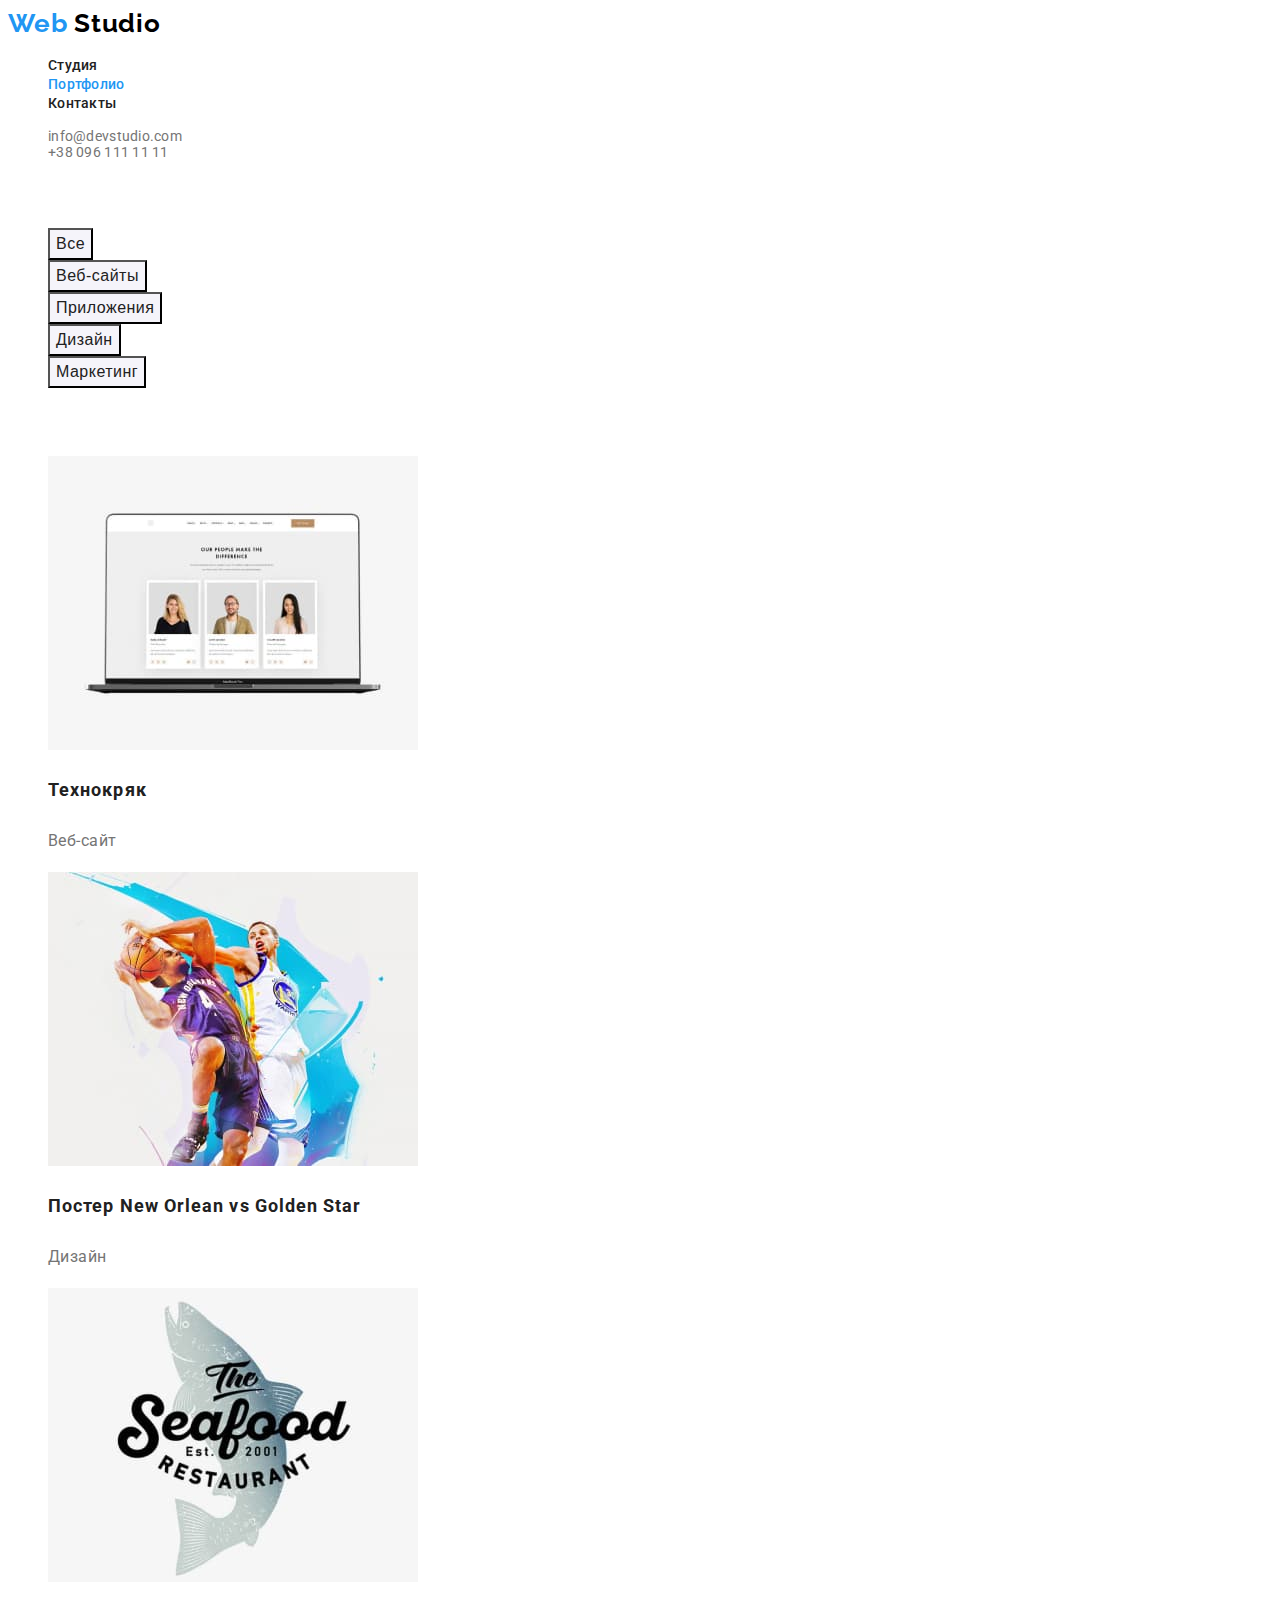
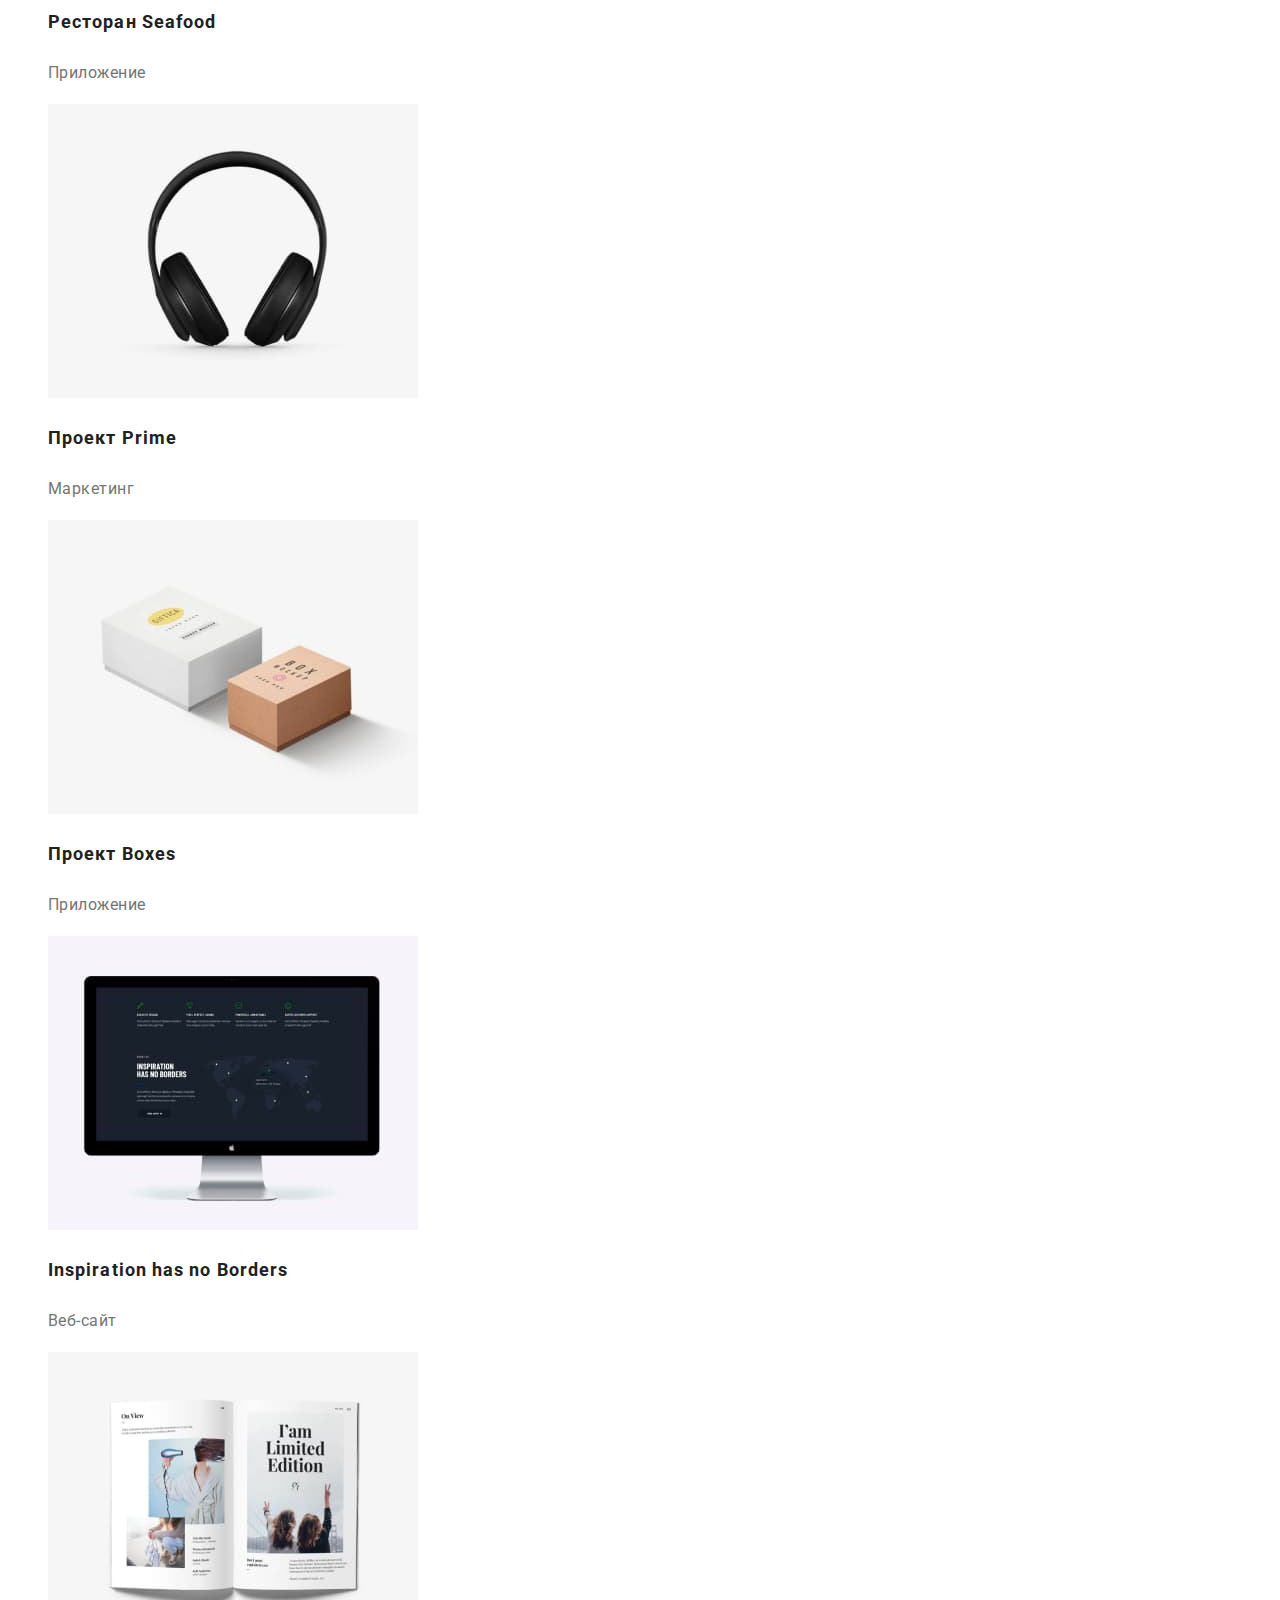
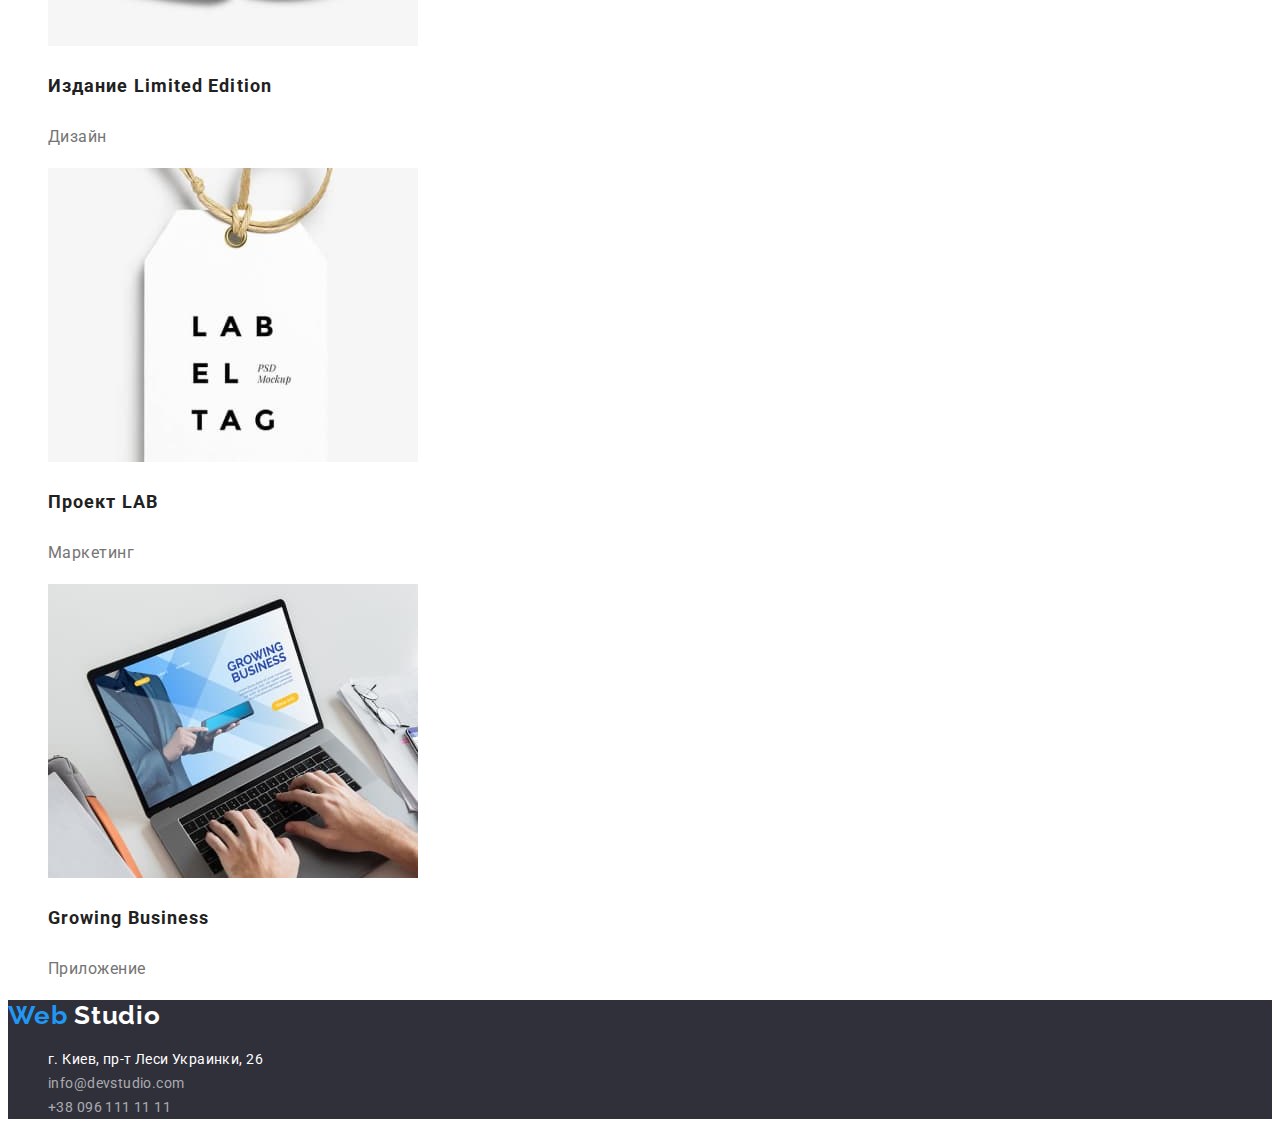
==== portfolio.html @ 142a0dac "Home_work_02" ====
<!DOCTYPE html>
<html lang="ru">
<head>
    <meta charset="UTF-8">
    <meta http-equiv="X-UA-Compatible" content="IE=edge">
    <meta name="viewport" content="width=device-width, initial-scale=1.0">
    <title>Home_Work_02</title>
    <link rel="stylesheet" href="./css/styles.css">
    <link rel="preconnect" href="https://fonts.googleapis.com">
    <link rel="preconnect" href="https://fonts.gstatic.com" crossorigin>
    <link
        href="https://fonts.googleapis.com/css2?family=Raleway:wght@400;700&family=Roboto:wght@400;500;700;900&display=swap"
        rel="stylesheet">
</head>
<body>

    <!-- Шапка сайта -->
    <header>
        <nav>
            <a href="" lang="en" class="logo"> <span class="part-1">Web</span> <span class="part-2">Studio</span> </a>
    
            <ul class="site-nav list">
                <li><a href="./index.html" class="link">Студия</a></li>
                <li><a href="" class="link current">Портфолио</a>
                </li>
                <li><a href="" class="link">Контакты</a></li>
            </ul>
        </nav>
        <ul class="nav-contacts">
            <li>
                <a href="mailto:info@devstudio.com" class="nav-contacts">info@devstudio.com</a>
            </li>
            <li>
                <a href="tel:+380961111111" class="nav-contacts">+38 096 111 11 11</a>
            </li>
        </ul>
    </header>

    <main>
    <!-- Кнопки фильтры -->  
    <section class="filters">
        <h2 class="advances-title">Кнопки фильтры - скрываемый заголовок</h2>
        <ul class="list">
            <li>
                <button type="button" class="filter">Все</button>
            </li>
            <li>
                <button type="button" class="filter">Веб-сайты</button>
            </li>
            <li>
                <button type="button" class="filter">Приложения</button>
            </li>
            <li>
                <button type="button" class="filter">Дизайн</button>
            </li>
            <li>
                <button type="button" class="filter">Маркетинг</button>
            </li>
        </ul>
    </section>

    <!-- Проекты -->
    <section class="projects">
        <h2 class="advances-title">Проекты - скрываемый заголовок</h2>
        <ul class="list">
            <li class="">
                <img src="./images/project-1.jpg" alt="Технокряк" width="370">
                <h3 class="project-name">Технокряк</h3>
                <p class="project-type">Веб-сайт</p>
            </li>
            <li class="">
                <img src="./images/project-2.jpg" alt="Постер New Orlean vs Golden Star" width="370">
                <h3 class="project-name">Постер <span lang="en">New Orlean vs Golden Star</span> </h3>
                <p class="project-type">Дизайн</p>
            </li>
            <li class="">
                <img src="./images/project-3.jpg" alt="Ресторан Seafood" width="370">
                <h3 class="project-name">Ресторан <span lang="en">Seafood</span> </h3>
                <p class="project-type">Приложение</p>
            </li>
            <li class="">
                <img src="./images/project-4.jpg" alt="Проект Prime" width="370">
                <h3 class="project-name">Проект <span lang="en">Prime</span> </h3>
                <p class="project-type">Маркетинг</p>
            </li>
            <li class="">
                <img src="./images/project-5.jpg" alt="Проект Boxes" width="370">
                <h3 class="project-name">Проект <span lang="en">Boxes</span> </h3>
                <p class="project-type">Приложение</p>
            </li>
            <li class="">
                <img src="./images/project-6.jpg" alt="Inspiration has no Borders" width="370">
                <h3 lang="en" class="project-name">Inspiration has no Borders</h3>
                <p class="project-type">Веб-сайт</p>
            </li>
            <li class="">
                <img src="./images/project-7.jpg" alt="Издание Limited Edition" width="370">
                <h3 class="project-name">Издание <span lang="en">Limited Edition</span> </h3>
                <p class="project-type">Дизайн</p>
            </li>
            <li class="">
                <img src="./images/project-8.jpg" alt="Проект LAB" width="370">
                <h3 class="project-name">Проект <span lang="en">LAB</span> </h3>
                <p class="project-type">Маркетинг</p>
            </li>
            <li class="">
                <img src="./images/project-9.jpg" alt="Growing Business" width="370">
                <h3 lang="en" class="project-name">Growing Business</h3>
                <p class="project-type">Приложение</p>
            </li>
        </ul>
    </section>

    </main>

    <!-- Футер -->
    <footer class="footer">
        <a href="" lang="en" class="logo"> <span class="part-1">Web</span> <span class="part-3">Studio</span> </a>
        <address>
            <ul class="list">
                <li><a href="" class="footer-address">г. Киев, пр-т Леси Украинки, 26</a></li>
                <li><a href="mailto:info@devstudio.com" class="footer-item">info@devstudio.com</a></li>
                <li><a href="tel:+380961111111" class="footer-item">+38 096 111 11 11</a></li>
            </ul>
        </address>
    </footer>
    
</body>
</html>
---- css/styles.css ----
:root {
  --main-text-color: #757575;
  --title-text-color: #212121;
  --accent-color: #2196f3;
  --primary-white-color: #ffffff;
  --primary-black-color: #000000;
}

body {
  background-color: var(--primary-white-color);
  font-family: Roboto, Raleway, sans-serif;
  color: var(--main-text-color);
}

.list {
  list-style: none;
}

/* Шапка сайта */
/* WebStudio */

.logo {
  font-family: Raleway, sans-serif;
  font-style: normal;
  font-weight: bold;
  font-size: 26px;
  line-height: 31px;
  letter-spacing: 0.03em;
  text-decoration: none;
}

.logo .part-1 {
  color: var(--accent-color);
}

.logo .part-2 {
  color: var(--primary-black-color);
}

/* Nav Lists */

.site-nav .link {
  font-weight: 500;
  font-size: 14px;
  line-height: 16px;
  letter-spacing: 0.02em;
  color: var(--title-text-color);
  text-decoration: none;
}

.site-nav .link.current {
  color: var(--accent-color);
}

.site-nav .link:hover,
.site-nav .link:focus {
  color: var(--accent-color);
}

.nav-contacts {
  font-size: 14px;
  line-height: 16px;
  letter-spacing: 0.02em;
  list-style: none;
  text-decoration: none;
  color: var(--main-text-color);
}

.nav-contacts:hover,
.nav-contacts:focus {
  color: var(--accent-color);
}

/* Герой */

.hero {
  background-color: #2f303a;
}

.hero-title {
  font-weight: 900;
  font-size: 44px;
  line-height: 60px;
  text-align: center;
  letter-spacing: 0.06em;
  text-transform: uppercase;
  color: var(--primary-white-color);
}

.button.primary {
  font-size: 16px;
  line-height: 30px;
  display: flex;
  align-items: center;
  text-align: center;
  letter-spacing: 0.06em;
  color: var(--primary-white-color);
  background-color: var(--accent-color);
  cursor: pointer;
}

/* Преимущества */

.advances-title {
  color: var(--primary-white-color);
}

.advances-item-title {
  font-weight: bold;
  font-size: 14px;
  line-height: 16px;
  letter-spacing: 0.03em;
  text-transform: uppercase;
  color: var(--title-text-color);
}

.advances-item {
  font-size: 14px;
  line-height: 24px;
  letter-spacing: 0.03em;
  color: var(--main-text-color);
}

/* Чем мы занимаемся */

.work-title {
  font-weight: bold;
  font-size: 36px;
  line-height: 42px;
  text-align: center;
  letter-spacing: 0.03em;
  color: var(--title-text-color);
}

/* Наша команда */

.team {
  background-color: #f5f4fa;
}

.team-title {
  font-weight: bold;
  font-size: 36px;
  line-height: 42px;
  text-align: center;
  letter-spacing: 0.03em;
  color: var(--title-text-color);
}

.team-member {
  background: var(--primary-white-color);
  box-shadow: 0px 1px 3px rgba(0, 0, 0, 0.12), 0px 1px 1px rgba(0, 0, 0, 0.14),
    0px 2px 1px rgba(0, 0, 0, 0.2);
  border-radius: 0px 0px 4px 4px;
}

.team-member-name {
  font-weight: 500;
  font-size: 16px;
  line-height: 19px;
  text-align: center;
  letter-spacing: 0.03em;
  color: var(--title-text-color);
}

.team-member-job {
  font-weight: normal;
  font-size: 16px;
  line-height: 19px;
  text-align: center;
  letter-spacing: 0.03em;
  color: var(--main-text-color);
}

/* Футер */

.footer {
  background-color: #2f303a;
}

.logo .part-3 {
  color: var(--primary-white-color);
}

.footer-address {
  font-size: 14px;
  line-height: 24px;
  letter-spacing: 0.03em;
  color: var(--primary-white-color);
  text-decoration: none;
  font-style: normal;
}

.footer-item {
  font-size: 14px;
  line-height: 24px;
  letter-spacing: 0.03em;
  color: rgba(255, 255, 255, 0.6);
  text-decoration: none;
  font-style: normal;
}

.footer-address:hover,
.footer-address:focus,
.footer-item:hover,
.footer-item:focus {
  color: var(--accent-color);
}

/* Портфолио Кнопки фильтры */

.filters {
  background-color: var(--primary-white-color);
}

.filter {
  font-weight: 500;
  font-size: 16px;
  line-height: 26px;
  text-align: center;
  letter-spacing: 0.03em;
  color: var(--title-text-color);
  background-color: #f5f4fa;
  cursor: pointer;
}

.filter:hover,
.filter:focus {
  color: var(--primary-white-color);
  background-color: var(--accent-color);
}

/* Портфолио Проекты */

.projects {
  background: var(--primary-white-color);
}

.project-name {
  font-weight: bold;
  font-size: 18px;
  line-height: 36px;
  letter-spacing: 0.06em;
  color: var(--title-text-color);
}

.project-type {
  font-weight: normal;
  font-size: 16px;
  line-height: 30px;
  letter-spacing: 0.03em;
  color: var(--main-text-color);
}
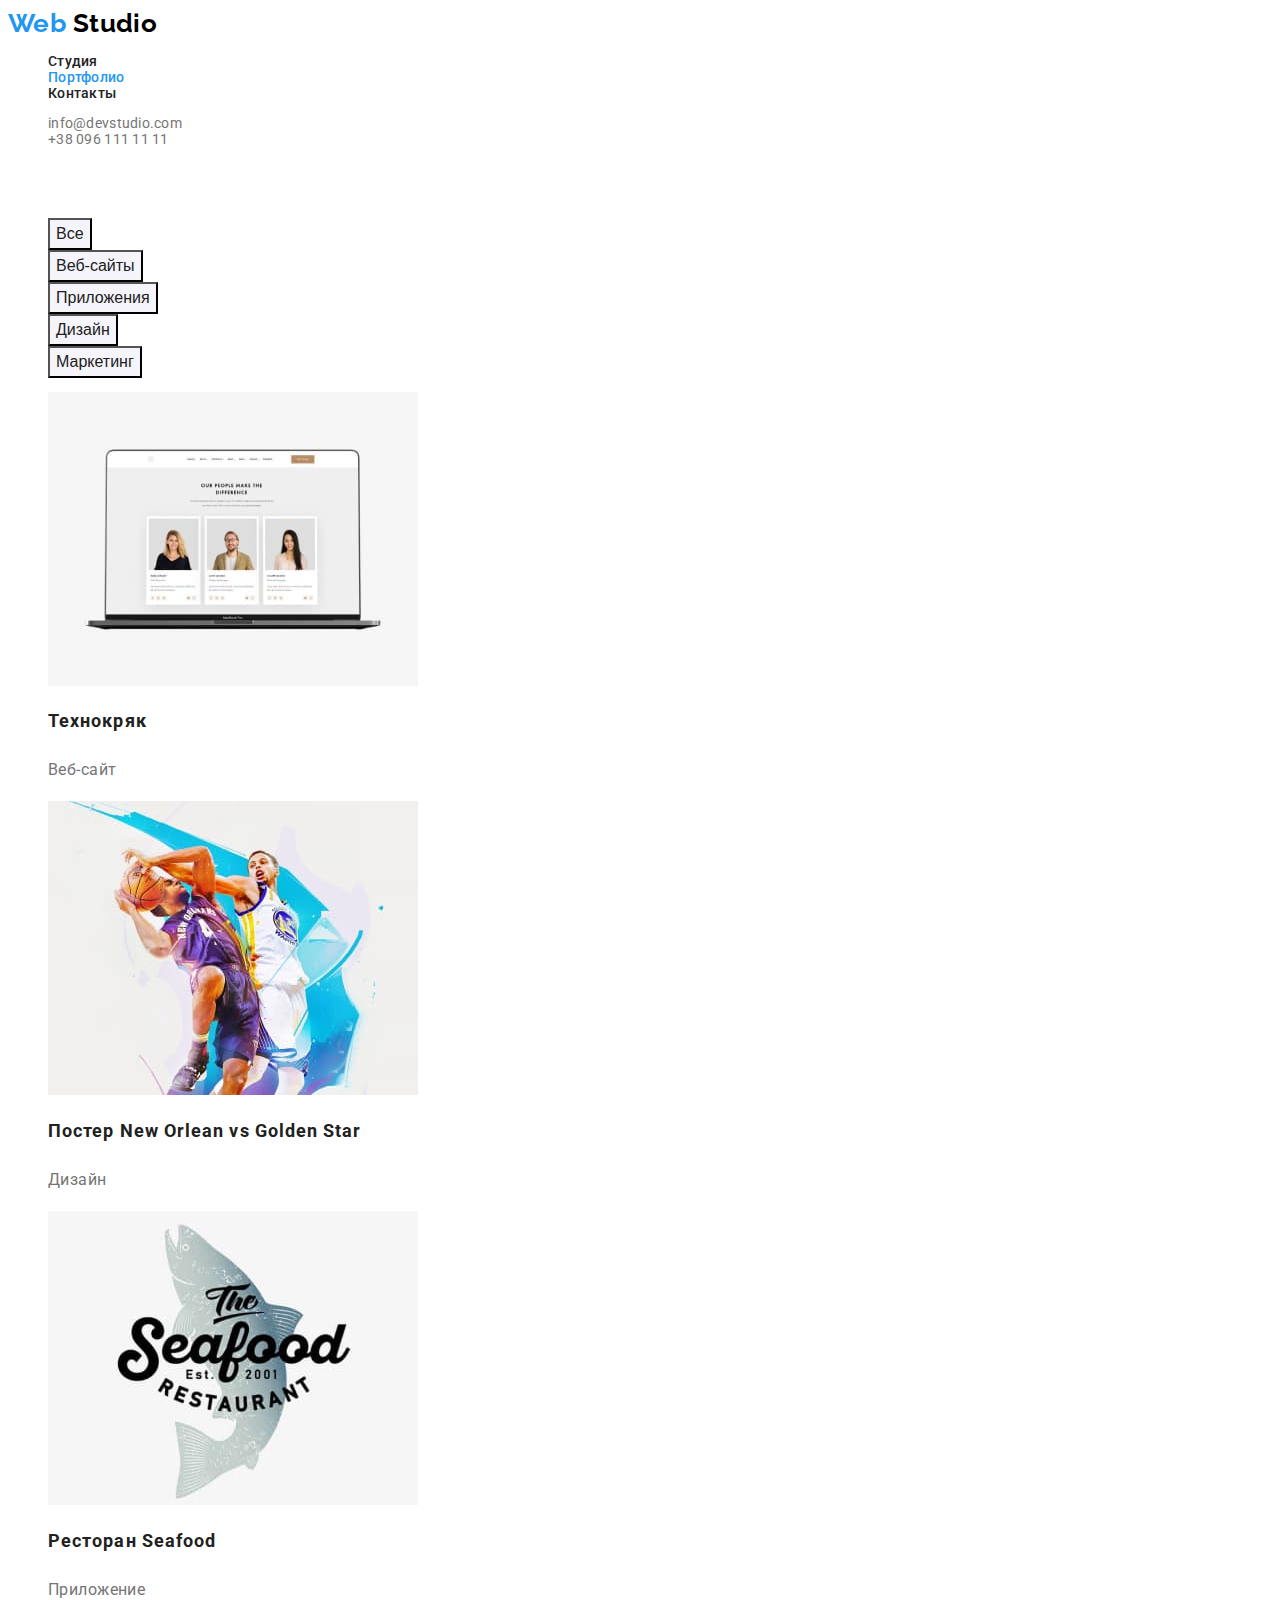
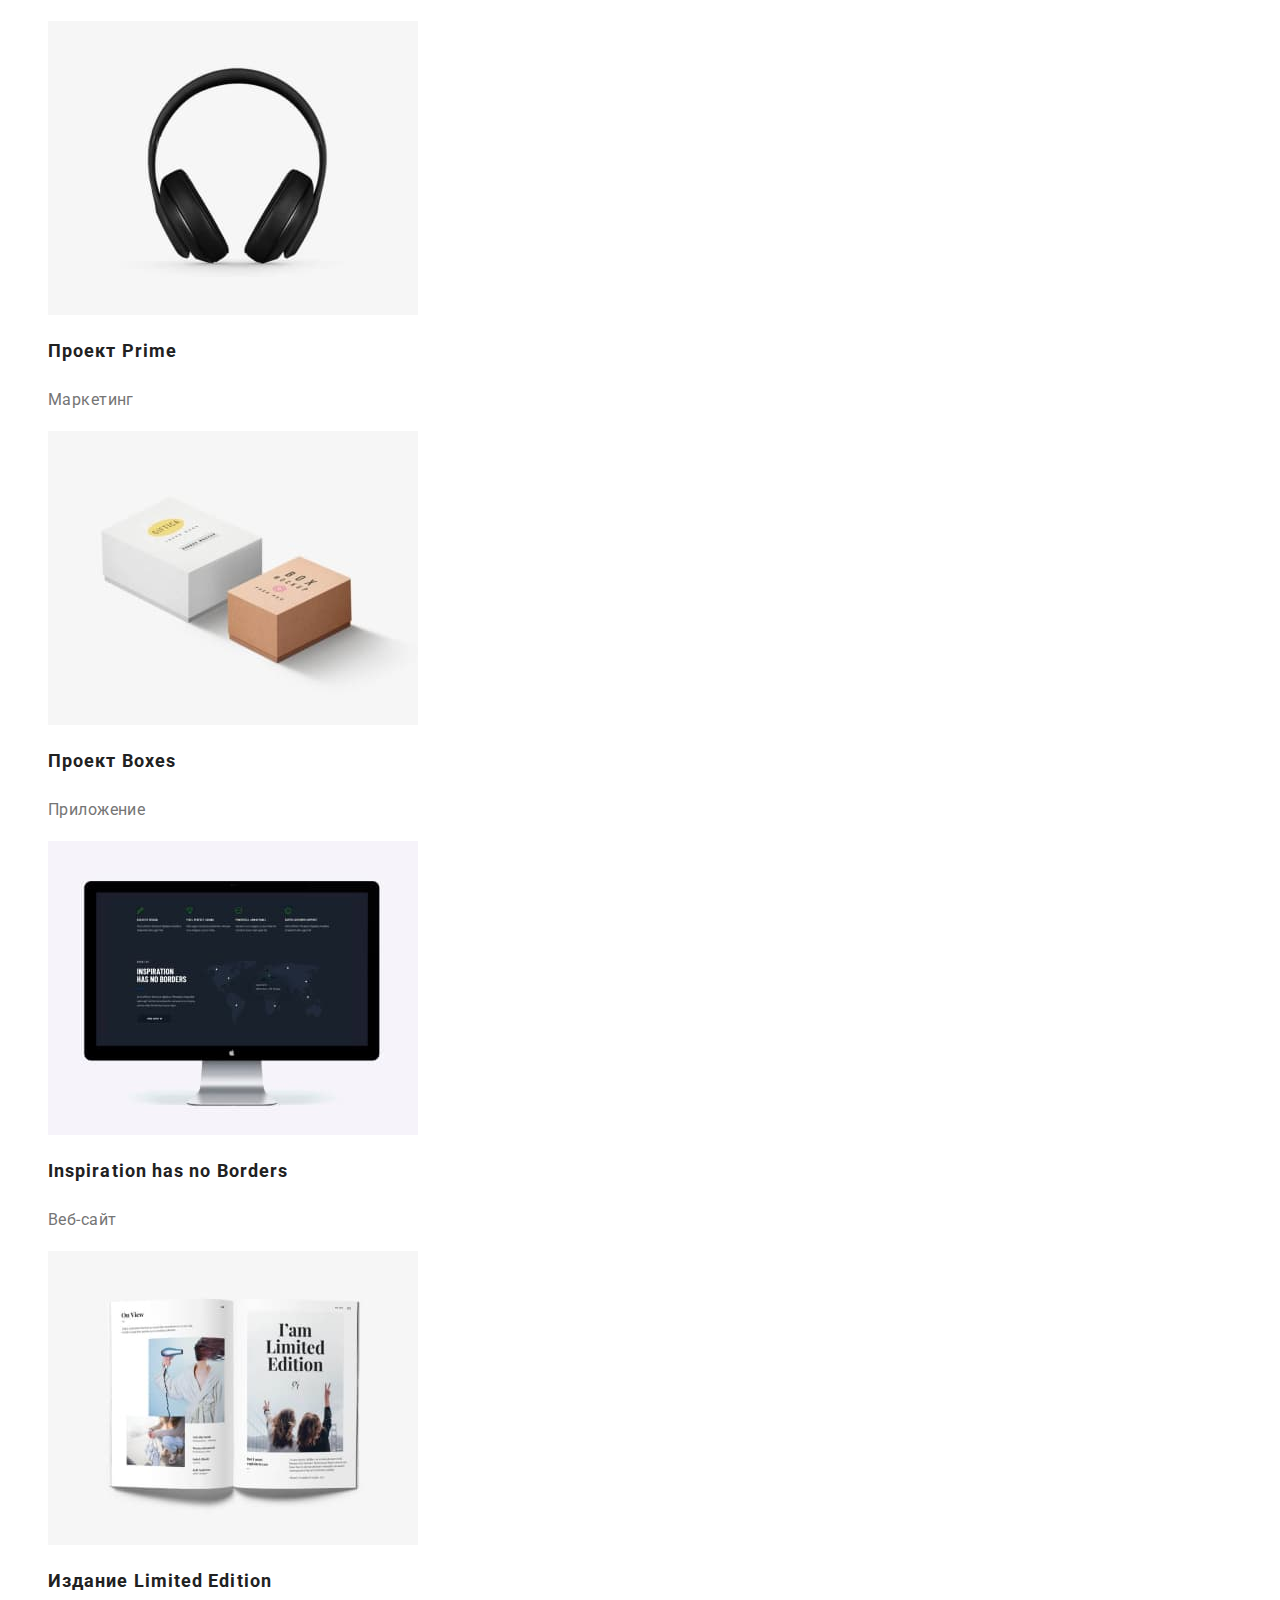
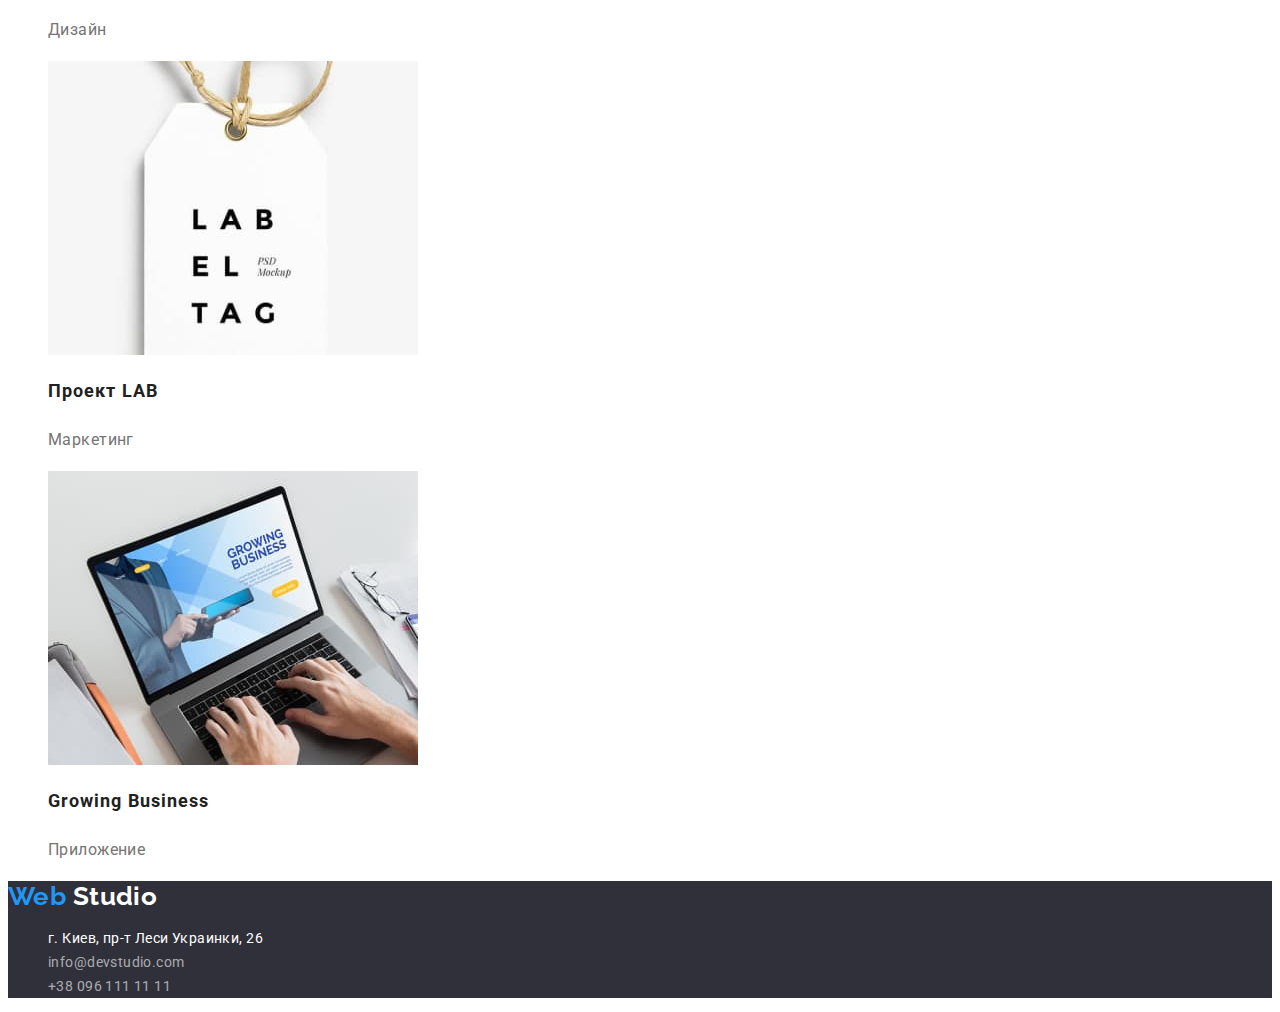
==== commit 4d8fc9dc: "Исправление ошибок" ====
--- a/portfolio.html
+++ b/portfolio.html
@@ -37,9 +37,10 @@
     </header>
 
     <main>
-    <!-- Кнопки фильтры -->  
+
+    <!-- Кнопки фильтры и Проекты -->  
     <section class="filters">
-        <h2 class="advances-title">Кнопки фильтры - скрываемый заголовок</h2>
+        <h1 class="advances-title">Кнопки фильтры и Проекты - скрываемый заголовок</h1>
         <ul class="list">
             <li>
                 <button type="button" class="filter">Все</button>
@@ -57,56 +58,70 @@
                 <button type="button" class="filter">Маркетинг</button>
             </li>
         </ul>
-    </section>
-
-    <!-- Проекты -->
-    <section class="projects">
-        <h2 class="advances-title">Проекты - скрываемый заголовок</h2>
+    
         <ul class="list">
             <li class="">
+                <a href="" class="project-link">
                 <img src="./images/project-1.jpg" alt="Технокряк" width="370">
-                <h3 class="project-name">Технокряк</h3>
+                <h2 class="project-name">Технокряк</h2>
                 <p class="project-type">Веб-сайт</p>
+                </a>
             </li>
             <li class="">
+                <a href="" class="project-link">
                 <img src="./images/project-2.jpg" alt="Постер New Orlean vs Golden Star" width="370">
-                <h3 class="project-name">Постер <span lang="en">New Orlean vs Golden Star</span> </h3>
+                <h2 class="project-name">Постер <span lang="en">New Orlean vs Golden Star</span> </h2>
                 <p class="project-type">Дизайн</p>
+                </a>
             </li>
             <li class="">
+                <a href="" class="project-link">
                 <img src="./images/project-3.jpg" alt="Ресторан Seafood" width="370">
-                <h3 class="project-name">Ресторан <span lang="en">Seafood</span> </h3>
+                <h2 class="project-name">Ресторан <span lang="en">Seafood</span> </h2>
                 <p class="project-type">Приложение</p>
+                </a>
             </li>
             <li class="">
+                <a href="" class="project-link">
                 <img src="./images/project-4.jpg" alt="Проект Prime" width="370">
-                <h3 class="project-name">Проект <span lang="en">Prime</span> </h3>
+                <h2 class="project-name">Проект <span lang="en">Prime</span> </h2>
                 <p class="project-type">Маркетинг</p>
+                </a>
             </li>
             <li class="">
+                <a href="" class="project-link">
                 <img src="./images/project-5.jpg" alt="Проект Boxes" width="370">
-                <h3 class="project-name">Проект <span lang="en">Boxes</span> </h3>
+                <h2 class="project-name">Проект <span lang="en">Boxes</span> </h2>
                 <p class="project-type">Приложение</p>
+                </a>
             </li>
             <li class="">
+                <a href="" class="project-link">
                 <img src="./images/project-6.jpg" alt="Inspiration has no Borders" width="370">
-                <h3 lang="en" class="project-name">Inspiration has no Borders</h3>
+                <h2 lang="en" class="project-name">Inspiration has no Borders</h2>
                 <p class="project-type">Веб-сайт</p>
+                </a>
             </li>
             <li class="">
+                <a href="" class="project-link">
                 <img src="./images/project-7.jpg" alt="Издание Limited Edition" width="370">
-                <h3 class="project-name">Издание <span lang="en">Limited Edition</span> </h3>
+                <h2 class="project-name">Издание <span lang="en">Limited Edition</span> </h2>
                 <p class="project-type">Дизайн</p>
+                </a>
             </li>
             <li class="">
+                <a href="" class="project-link">
                 <img src="./images/project-8.jpg" alt="Проект LAB" width="370">
-                <h3 class="project-name">Проект <span lang="en">LAB</span> </h3>
+                <h2 class="project-name">Проект <span lang="en">LAB</span> </h2>
                 <p class="project-type">Маркетинг</p>
+                </a>
             </li>
             <li class="">
+                <a href="" class="project-link">
                 <img src="./images/project-9.jpg" alt="Growing Business" width="370">
-                <h3 lang="en" class="project-name">Growing Business</h3>
+                <h2 lang="en" class="project-name">Growing Business</h2>
                 <p class="project-type">Приложение</p>
+                </a>
             </li>
         </ul>
     </section>
--- a/css/styles.css
+++ b/css/styles.css
@@ -4,12 +4,17 @@
   --accent-color: #2196f3;
   --primary-white-color: #ffffff;
   --primary-black-color: #000000;
+  --hero-background-color: #2f303a;
+  --team-background-color: #f5f4fa;
+  --footer-item-color: rgba(255, 255, 255, 0.6);
 }
 
 body {
   background-color: var(--primary-white-color);
   font-family: Roboto, Raleway, sans-serif;
   color: var(--main-text-color);
+  font-size: 14px;
+  letter-spacing: 0.03em;
 }
 
 .list {
@@ -25,7 +30,6 @@
   font-weight: bold;
   font-size: 26px;
   line-height: 31px;
-  letter-spacing: 0.03em;
   text-decoration: none;
 }
 
@@ -41,7 +45,6 @@
 
 .site-nav .link {
   font-weight: 500;
-  font-size: 14px;
   line-height: 16px;
   letter-spacing: 0.02em;
   color: var(--title-text-color);
@@ -58,7 +61,6 @@
 }
 
 .nav-contacts {
-  font-size: 14px;
   line-height: 16px;
   letter-spacing: 0.02em;
   list-style: none;
@@ -74,7 +76,7 @@
 /* Герой */
 
 .hero {
-  background-color: #2f303a;
+  background-color: var(--hero-background-color);
 }
 
 .hero-title {
@@ -107,17 +109,13 @@
 
 .advances-item-title {
   font-weight: bold;
-  font-size: 14px;
   line-height: 16px;
-  letter-spacing: 0.03em;
   text-transform: uppercase;
   color: var(--title-text-color);
 }
 
 .advances-item {
-  font-size: 14px;
   line-height: 24px;
-  letter-spacing: 0.03em;
   color: var(--main-text-color);
 }
 
@@ -128,14 +126,13 @@
   font-size: 36px;
   line-height: 42px;
   text-align: center;
-  letter-spacing: 0.03em;
   color: var(--title-text-color);
 }
 
 /* Наша команда */
 
 .team {
-  background-color: #f5f4fa;
+  background-color: var(--team-background-color);
 }
 
 .team-title {
@@ -143,7 +140,6 @@
   font-size: 36px;
   line-height: 42px;
   text-align: center;
-  letter-spacing: 0.03em;
   color: var(--title-text-color);
 }
 
@@ -159,7 +155,6 @@
   font-size: 16px;
   line-height: 19px;
   text-align: center;
-  letter-spacing: 0.03em;
   color: var(--title-text-color);
 }
 
@@ -168,14 +163,13 @@
   font-size: 16px;
   line-height: 19px;
   text-align: center;
-  letter-spacing: 0.03em;
   color: var(--main-text-color);
 }
 
 /* Футер */
 
 .footer {
-  background-color: #2f303a;
+  background-color: var(--hero-background-color);
 }
 
 .logo .part-3 {
@@ -183,19 +177,15 @@
 }
 
 .footer-address {
-  font-size: 14px;
   line-height: 24px;
-  letter-spacing: 0.03em;
   color: var(--primary-white-color);
   text-decoration: none;
   font-style: normal;
 }
 
 .footer-item {
-  font-size: 14px;
   line-height: 24px;
-  letter-spacing: 0.03em;
-  color: rgba(255, 255, 255, 0.6);
+  color: var(--footer-item-color);
   text-decoration: none;
   font-style: normal;
 }
@@ -218,9 +208,8 @@
   font-size: 16px;
   line-height: 26px;
   text-align: center;
-  letter-spacing: 0.03em;
-  color: var(--title-text-color);
-  background-color: #f5f4fa;
+  color: var(--title-text-color);
+  background-color: var(--team-background-color);
   cursor: pointer;
 }
 
@@ -232,8 +221,8 @@
 
 /* Портфолио Проекты */
 
-.projects {
-  background: var(--primary-white-color);
+.project-link {
+  text-decoration: none;
 }
 
 .project-name {
@@ -248,6 +237,5 @@
   font-weight: normal;
   font-size: 16px;
   line-height: 30px;
-  letter-spacing: 0.03em;
-  color: var(--main-text-color);
-}
+  color: var(--main-text-color);
+}
